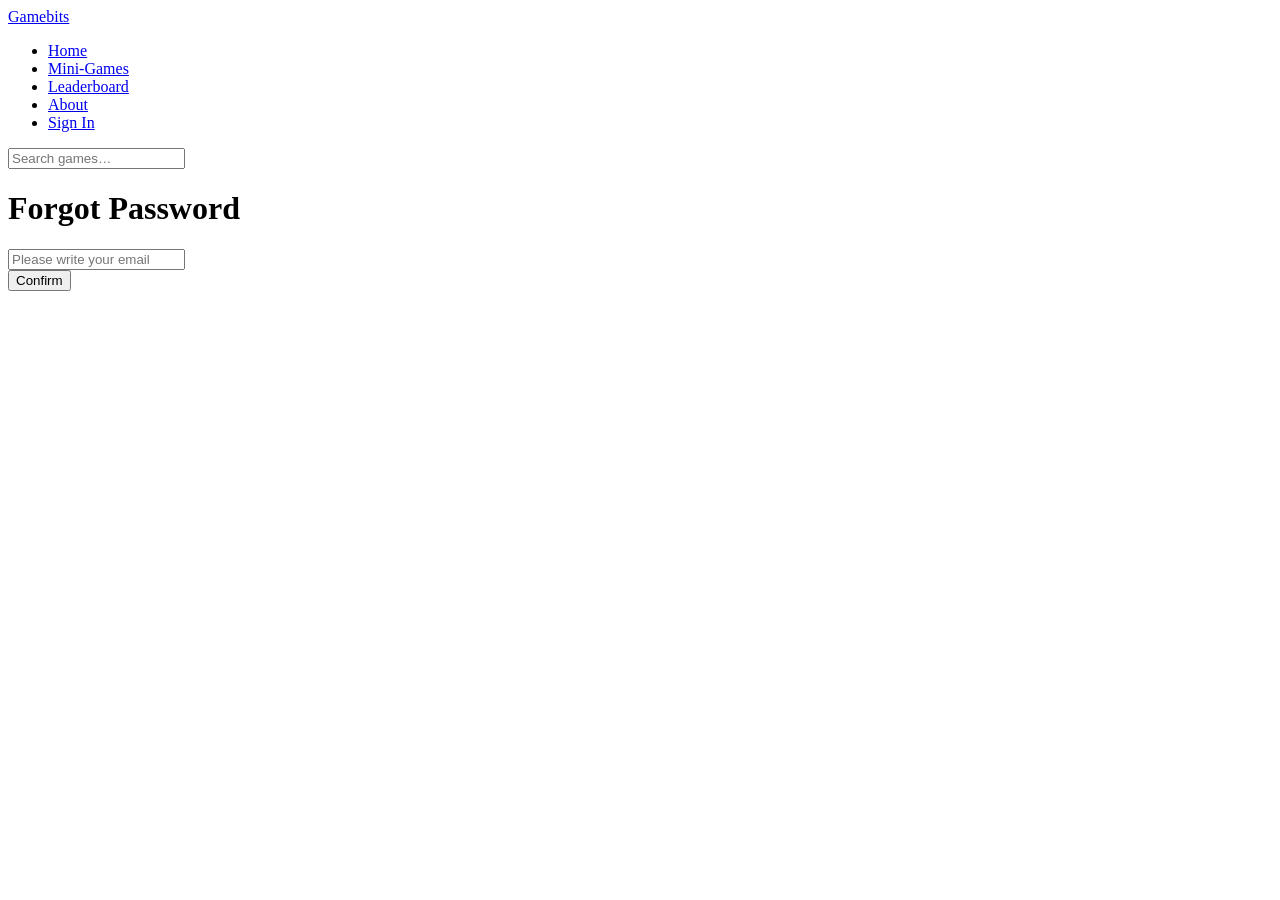
==== auth/forgot-enter-code.html @ 80faaed9 "changes" ====
<!DOCTYPE html>
<html lang="en">

<head>
  <meta charset="UTF-8">
  <meta name="viewport" content="width=device-width, initial-scale=1.0">
  <title>Forgot Password – Enter Code</title>

  <!-- Google Font -->
  <link href="https://fonts.googleapis.com/css2?family=Poppins:wght@300;400;500;600&display=swap" rel="stylesheet">

  <!-- Shared CSS -->
  <link rel="stylesheet" href="../css/styles.css">
</head>

<body>
  <header>
    <nav class="navbar">
      <div class="nav-container">
        <a class="nav-brand" href="../pages/home.html">Gamebits</a>
        <ul class="nav-menu">
          <li class="nav-item"><a class="nav-link" href="../pages/home.html">Home</a></li>
          <li class="nav-item"><a class="nav-link" href="../pages/games.html">Mini-Games</a></li>
          <li class="nav-item"><a class="nav-link" href="../pages/leaderboard.html">Leaderboard</a></li>
          <li class="nav-item"><a class="nav-link" href="../pages/aboutus.html">About</a></li>
          <li class="nav-item"><a class="nav-link active" href="signin.html">Sign In</a></li>
        </ul>
        <form class="nav-search">
          <input type="search" placeholder="Search games…" aria-label="Search">
        </form>
      </div>
    </nav>
  </header>

  <main>
    <div class="forgot-code-wrapper">
      <div class="forgot-code-card">
        <h1>Forgot Password</h1>

        <form>
          <div class="form-group">
            <input type="email" class="form-input small-pill-input" placeholder="Please write your email" required>
          </div>

          <div class="code-dots">
            <span class="code-dot"></span>
            <span class="code-dot"></span>
            <span class="code-dot"></span>
            <span class="code-dot"></span>
            <span class="code-dot"></span>
            <span class="code-dot"></span>
          </div>

          <button type="submit" class="btn-primary">
            Confirm
          </button>
        </form>
      </div>
    </div>
  </main>
</body>

</html>
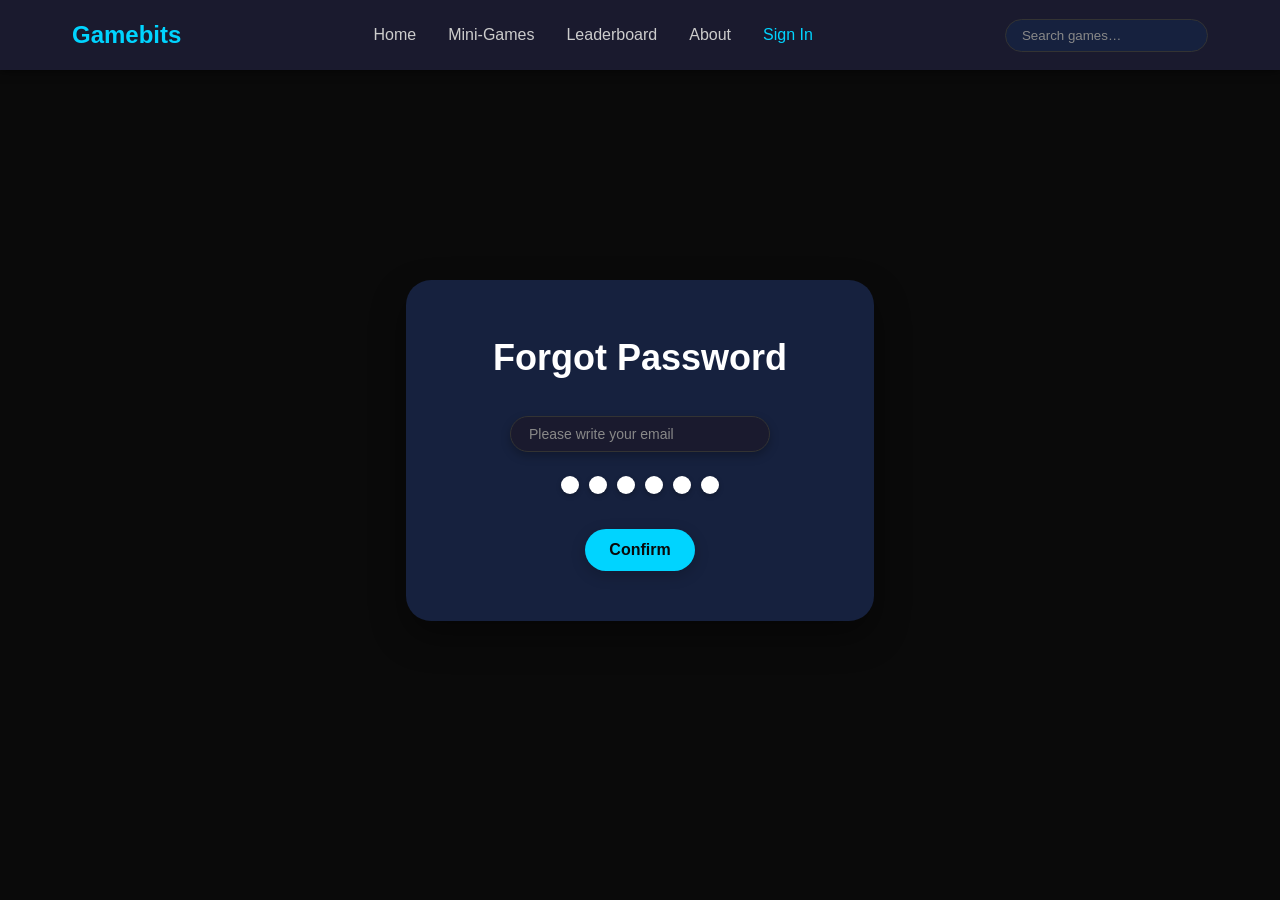
==== commit 7794ef96: "ndryshim" ====
--- a/auth/forgot-enter-code.html
+++ b/auth/forgot-enter-code.html
@@ -22,7 +22,7 @@
           <li class="nav-item"><a class="nav-link" href="../pages/home.html">Home</a></li>
           <li class="nav-item"><a class="nav-link" href="../pages/games.html">Mini-Games</a></li>
           <li class="nav-item"><a class="nav-link" href="../pages/leaderboard.html">Leaderboard</a></li>
-          <li class="nav-item"><a class="nav-link" href="../pages/aboutus.html">About</a></li>
+          <li class="nav-item"><a class="nav-link" href="../about.php">About</a></li>
           <li class="nav-item"><a class="nav-link active" href="signin.html">Sign In</a></li>
         </ul>
         <form class="nav-search">
@@ -60,4 +60,4 @@
   </main>
 </body>
 
-</html>+</html>
--- a/css/styles.css
+++ b/css/styles.css
@@ -0,0 +1,1342 @@
+:root {
+  --bg-primary: #0a0a0a;
+  --bg-secondary: #1a1a2e;
+  --bg-card: #16213e;
+  --accent-blue: #00d4ff;
+  --accent-blue-dark: #0099cc;
+  --text-primary: #ffffff;
+  --text-secondary: #cccccc;
+  --text-muted: #888888;
+  --border-color: #333333;
+}
+
+* {
+  box-sizing: border-box;
+  margin: 0;
+  padding: 0;
+}
+
+body {
+  font-family: "Poppins", sans-serif;
+  min-height: 100vh;
+  background: var(--bg-primary);
+  color: var(--text-primary);
+  line-height: 1.6;
+  margin: 0;
+}
+
+/* --------------------------
+   NAVBAR
+--------------------------- */
+
+.navbar {
+  position: fixed;
+  top: 0;
+  left: 0;
+  right: 0;
+  background: var(--bg-secondary);
+  box-shadow: 0 2px 8px rgba(0, 0, 0, 0.5);
+  z-index: 1000;
+  padding: 1rem 0;
+}
+
+.nav-container {
+  max-width: 1200px;
+  margin: 0 auto;
+  padding: 0 2rem;
+  display: flex;
+  align-items: center;
+  justify-content: space-between;
+}
+
+.nav-brand {
+  font-size: 1.5rem;
+  font-weight: 700;
+  color: var(--accent-blue);
+  text-decoration: none;
+  transition: color 0.3s ease;
+}
+
+.nav-brand:hover {
+  color: var(--accent-blue-dark);
+}
+
+.nav-menu {
+  list-style: none;
+  display: flex;
+  gap: 2rem;
+  margin: 0;
+  padding: 0;
+}
+
+.nav-item {
+  /* no styles */
+}
+
+.nav-link {
+  color: var(--text-secondary);
+  text-decoration: none;
+  font-weight: 500;
+  transition: color 0.3s ease;
+}
+
+.nav-link:hover,
+.nav-link.active {
+  color: var(--accent-blue);
+}
+
+.nav-search {
+  display: flex;
+}
+
+.nav-search input {
+  background: var(--bg-card);
+  border: 1px solid var(--border-color);
+  border-radius: 20px;
+  padding: 0.5rem 1rem;
+  color: var(--text-primary);
+  outline: none;
+  transition: border-color 0.3s ease;
+}
+
+.nav-search input::placeholder {
+  color: var(--text-muted);
+}
+
+.nav-search input:focus {
+  border-color: var(--accent-blue);
+}
+
+/* basic helpers used in about/home */
+.text-center { text-align: center; }
+.text-white { color: #ffffff; }
+.text-muted { color: #6b7280; }
+.text-warning { color: #facc15; }
+.lead { font-size: 1.1rem; }
+.mb-3 { margin-bottom: 1rem; }
+.mb-4 { margin-bottom: 1.5rem; }
+.mb-5 { margin-bottom: 2rem; }
+.mt-3 { margin-top: 1rem; }
+.py-5 { padding: 3rem 0; }
+
+/* grid / cards */
+.row {
+  display: flex;
+  flex-wrap: wrap;
+  margin-left: -12px;
+  margin-right: -12px;
+}
+
+.row.g-4 { row-gap: 1.5rem; column-gap: 1.5rem; }
+
+.col-md-4,
+.col-md-12 {
+  padding: 0 12px;
+}
+
+.col-md-4 {
+  flex: 0 0 33.3333%;
+  max-width: 33.3333%;
+}
+
+.col-md-12 {
+  flex: 0 0 100%;
+  max-width: 100%;
+}
+
+.card {
+  background-color: #ffffff;
+  border-radius: 16px;
+  box-shadow: 0 10px 30px rgba(15, 23, 42, 0.06);
+  border: none;
+  overflow: hidden;
+}
+
+.card-header {
+  padding: 16px 20px;
+  font-weight: 600;
+  font-size: 16px;
+  background: rgba(140, 0, 255, 0.06);
+  border-bottom: 1px solid rgba(148, 163, 184, 0.3);
+}
+
+.card-body {
+  padding: 16px 20px;
+  font-size: 14px;
+  color: #4b5563;
+}
+
+.h-100 { height: 100%; }
+
+.team-card { text-align: center; }
+.card-title { font-size: 16px; font-weight: 600; }
+.card-text { font-size: 13px; color: #6b7280; }
+
+.testimonial-card .card-body,
+.card-body.d-flex.align-items-center {
+  display: flex;
+  gap: 14px;
+  align-items: center;
+}
+
+.rounded-circle { border-radius: 999px; }
+
+.blockquote-footer {
+  margin-top: 6px;
+  font-size: 12px;
+  color: #9ca3af;
+}
+
+.rating { margin-top: 8px; font-size: 20px; }
+
+/* generic button used on about page */
+.btn {
+  display: inline-block;
+  border-radius: 999px;
+  padding: 6px 14px;
+  font-size: 13px;
+  font-weight: 600;
+  cursor: pointer;
+  border: none;
+}
+
+.btn-primary.btn-sm {
+  background: linear-gradient(135deg, var(--accent-yellow), var(--accent-yellow-dark));
+  color: #111827;
+}
+
+/* footer */
+.footer {
+  margin-top: 48px;
+  padding: 24px 0;
+  font-size: 14px;
+  background: var(--bg-secondary);
+  color: var(--text-secondary);
+  text-align: center;
+}
+
+/* --------------------------
+   SHARED FORM STYLES
+--------------------------- */
+
+.form-group {
+  margin-bottom: 24px;
+  text-align: center;
+}
+
+.form-input,
+.small-pill-input {
+  width: 315px;
+  height: 56px;
+  border-radius: 25px;
+  background: #ffffff;
+  border: none;
+  padding: 0 18px;
+  font-size: 16px;
+  color: #333;
+  outline: none;
+  box-shadow: 0 4px 10px rgba(0, 0, 0, 0.25);
+  font-family: "Inter", sans-serif;
+}
+
+.form-input::placeholder,
+.small-pill-input::placeholder {
+  color: #c4c4c4;
+}
+
+.small-pill-input {
+  width: 260px;
+  height: 36px;
+  font-size: 14px;
+}
+
+/* --------------------------
+   BUTTONS
+--------------------------- */
+
+.btn-primary {
+  display: inline-block;
+  border: none;
+  border-radius: 25px;
+  cursor: pointer;
+  font-weight: 600;
+  font-size: 1rem;
+  padding: 0.75rem 1.5rem;
+  text-decoration: none;
+  transition: all 0.3s ease;
+  box-shadow: 0 4px 15px rgba(0, 0, 0, 0.2);
+  background: var(--accent-blue);
+  color: var(--bg-primary);
+}
+
+.btn-primary:hover {
+  background: var(--accent-blue-dark);
+  transform: translateY(-2px);
+  box-shadow: 0 6px 20px rgba(0, 212, 255, 0.5);
+}
+
+/* --------------------------
+   SHARED FORM STYLES
+--------------------------- */
+
+.form-group {
+  margin-bottom: 24px;
+  text-align: center;
+}
+
+.form-input,
+.small-pill-input {
+  width: 100%;
+  max-width: 315px;
+  height: 56px;
+  border-radius: 25px;
+  background: var(--bg-secondary);
+  border: 1px solid var(--border-color);
+  padding: 0 18px;
+  font-size: 16px;
+  color: var(--text-primary);
+  outline: none;
+  box-shadow: 0 4px 10px rgba(0, 0, 0, 0.25);
+  font-family: "Inter", sans-serif;
+  transition: border-color 0.3s ease;
+}
+
+.form-input::placeholder,
+.small-pill-input::placeholder {
+  color: var(--text-muted);
+}
+
+.form-input:focus {
+  border-color: var(--accent-blue);
+}
+
+.small-pill-input {
+  width: 100%;
+  max-width: 260px;
+  height: 36px;
+  font-size: 14px;
+}
+
+/* --------------------------
+   AUTH PAGE WRAPPERS
+--------------------------- */
+
+.login-wrapper,
+.signup-wrapper,
+.forgot-wrapper,
+.forgot-code-wrapper,
+.forgot-new-wrapper,
+.forgot-result-wrapper {
+  min-height: 100vh;
+  display: flex;
+  align-items: center;
+  justify-content: center;
+  padding: 2rem;
+  background: var(--bg-primary);
+}
+
+/* all login cards */
+.login-card,
+.signup-card,
+.forgot-card,
+.forgot-code-card,
+.forgot-new-card,
+.forgot-result-card {
+  width: 100%;
+  max-width: 468px;
+  background: var(--bg-card);
+  border-radius: 25px;
+  color: var(--text-primary);
+  text-align: center;
+  box-shadow: 0 15px 35px rgba(0, 0, 0, 0.4);
+  padding: 2rem;
+}
+
+/* Log in & Sign up */
+
+.login-card h1,
+.signup-card h1 {
+  font-family: "Inter", sans-serif;
+  font-weight: 700;
+  font-size: 50px;
+  line-height: 1;
+  margin: 85px 0 76px;
+}
+
+.signup-card {
+  padding: 0 35px 40px;
+}
+
+.signup-card form,
+.login-card form {
+  display: flex;
+  flex-direction: column;
+  align-items: center;
+}
+
+.forgot-password {
+  margin-bottom: 20px;
+  font-size: 15px;
+  font-family: "Inter", sans-serif;
+  opacity: 0.85;
+}
+
+.forgot-password a {
+  color: #ffffff;
+  text-decoration: none;
+}
+
+.forgot-password a:hover {
+  text-decoration: underline;
+}
+
+.signup-text,
+.login-text {
+  margin-top: 26px;
+  font-size: 0.8rem;
+  opacity: 0.9;
+}
+
+.signup-text a,
+.login-text a {
+  color: rgba(41, 233, 217, 1);
+  font-weight: 500;
+  text-decoration: none;
+}
+
+.signup-text a:hover,
+.login-text a:hover {
+  text-decoration: underline;
+}
+
+/* Forgot password – email input */
+
+.forgot-wrapper {
+  background-color: var(--purple-bg);
+}
+
+.forgot-card {
+  padding: 60px 35px 50px;
+  transition: box-shadow 0.2s ease;
+}
+
+.forgot-card h1,
+.forgot-code-card h1,
+.forgot-new-card h1 {
+  font-family: "Inter", sans-serif;
+  font-weight: 700;
+  font-size: 36px;
+  line-height: 1;
+  margin-bottom: 40px;
+}
+
+.forgot-card:focus-within,
+.forgot-code-card:focus-within,
+.forgot-new-card:focus-within {
+  box-shadow: 0 0 45px 18px rgba(255, 255, 255, 0.95);
+}
+
+/* Forgot password – enter code */
+
+.forgot-code-card {
+  padding: 60px 40px 50px;
+}
+
+.code-dots {
+  display: flex;
+  justify-content: center;
+  gap: 10px;
+  margin: 18px 0 35px;
+}
+
+.code-dot {
+  width: 18px;
+  height: 18px;
+  border-radius: 50%;
+  background: #ffffff;
+  box-shadow: 0 2px 5px rgba(0, 0, 0, 0.25);
+}
+
+/* Forgot password – new password */
+
+.forgot-new-card {
+  padding: 60px 40px 50px;
+}
+
+/* Forgot result pages (correct/incorrect) */
+
+.forgot-result-card {
+  padding: 80px 40px 70px;
+  box-shadow: 0 0 45px 18px rgba(255, 255, 255, 0.95);
+}
+
+.forgot-result-message {
+  font-family: "Inter", sans-serif;
+  font-size: 18px;
+  line-height: 1.4;
+  margin-bottom: 40px;
+}
+
+/* --------------------------
+   HOME PAGE (home.html)
+--------------------------- */
+
+.hero {
+  padding-top: 120px;
+  padding-bottom: 80px;
+  max-width: 960px;
+  margin: 0 auto;
+  text-align: center;
+}
+
+.hero-title {
+  font-family: "Inter", sans-serif;
+  font-weight: 700;
+  font-size: 40px;
+  line-height: 1.15;
+  color: var(--text-primary);
+  margin-bottom: 16px;
+}
+
+.hero-sub {
+  font-size: 16px;
+  line-height: 1.6;
+  color: var(--text-secondary);
+  max-width: 640px;
+  margin: 0 auto;
+}
+
+.hero-buttons {
+  display: flex;
+  justify-content: center;
+  gap: 16px;
+  margin-top: 32px;
+}
+
+.section-title {
+  font-family: "Inter", sans-serif;
+  font-weight: 600;
+  font-size: 24px;
+  text-align: center;
+  color: var(--text-primary);
+  margin: 40px 0 16px;
+}
+
+.featured-games,
+.why-section,
+.testimonials {
+  padding: 0 2rem;
+  max-width: 1200px;
+  margin: 0 auto;
+}
+
+.games-grid,
+.why-grid,
+.testimonials-grid {
+  display: grid;
+  grid-template-columns: repeat(auto-fit, minmax(280px, 1fr));
+  gap: 20px;
+  margin-bottom: 4rem;
+}
+
+.game-card,
+.why-card,
+.testimonial-card {
+  background: var(--bg-card);
+  border-radius: 16px;
+  padding: 20px;
+  box-shadow: 0 10px 30px rgba(0, 0, 0, 0.3);
+  transition: transform 0.3s ease, box-shadow 0.3s ease;
+}
+
+.game-card:hover,
+.why-card:hover,
+.testimonial-card:hover {
+  transform: translateY(-5px);
+  box-shadow: 0 15px 40px rgba(0, 0, 0, 0.4);
+}
+
+.game-title {
+  font-weight: 600;
+  font-size: 18px;
+  margin-bottom: 8px;
+  color: var(--text-primary);
+}
+
+.game-desc {
+  font-size: 14px;
+  color: var(--text-secondary);
+  margin-bottom: 16px;
+}
+
+.why-card {
+  text-align: center;
+}
+
+.why-icon {
+  font-size: 32px;
+  margin-bottom: 12px;
+}
+
+.why-title {
+  font-weight: 600;
+  font-size: 16px;
+  margin-bottom: 8px;
+  color: var(--text-primary);
+}
+
+.why-text {
+  font-size: 14px;
+  color: var(--text-secondary);
+}
+
+.testimonial-avatar {
+  width: 50px;
+  height: 50px;
+  border-radius: 50%;
+  background: linear-gradient(135deg, var(--accent-blue), var(--accent-blue-dark));
+  margin-bottom: 12px;
+}
+
+.testimonial-text {
+  font-size: 16px;
+  color: var(--text-primary);
+  margin-bottom: 8px;
+  font-style: italic;
+}
+
+.testimonial-meta {
+  font-size: 14px;
+  color: var(--text-secondary);
+  font-weight: 500;
+}
+
+.cta-banner {
+  max-width: 960px;
+  margin: 40px auto 0;
+  padding: 40px 20px;
+  border-radius: 20px;
+  background: var(--bg-card);
+  text-align: center;
+  box-shadow: 0 10px 30px rgba(0, 0, 0, 0.3);
+}
+
+.cta-title {
+  font-family: "Inter", sans-serif;
+  font-weight: 600;
+  font-size: 28px;
+  color: var(--text-primary);
+  margin-bottom: 8px;
+}
+
+.cta-text {
+  font-size: 16px;
+  color: var(--text-secondary);
+  margin-bottom: 24px;
+}
+
+/* --------------------------
+   RESPONSIVE TWEAKS
+--------------------------- */
+
+@media (max-width: 900px) {
+  .nav-container {
+    padding: 0 1rem;
+  }
+
+  .nav-menu {
+    gap: 1rem;
+  }
+
+  .games-grid,
+  .why-grid,
+  .testimonials-grid,
+  .features-grid,
+  .team-grid {
+    grid-template-columns: repeat(auto-fit, minmax(250px, 1fr));
+  }
+}
+
+@media (max-width: 640px) {
+  .nav-container {
+    flex-direction: column;
+    gap: 1rem;
+  }
+
+  .nav-menu {
+    flex-direction: column;
+    gap: 0.5rem;
+  }
+
+  .hero {
+    padding-top: 96px;
+    padding-bottom: 56px;
+  }
+
+  .hero-title {
+    font-size: 32px;
+  }
+
+  .games-grid,
+  .why-grid,
+  .testimonials-grid,
+  .features-grid,
+  .team-grid {
+    grid-template-columns: 1fr;
+  }
+
+  .hero-buttons {
+    flex-direction: column;
+  }
+}
+
+/* --------------------------
+   ABOUT PAGE STYLES
+--------------------------- */
+
+.about-section {
+  padding: 120px 2rem 40px;
+  max-width: 1200px;
+  margin: 0 auto;
+}
+
+.about-container h2 {
+  text-align: center;
+  margin-bottom: 2rem;
+  color: var(--text-primary);
+}
+
+.about-container > p {
+  text-align: center;
+  max-width: 800px;
+  margin: 0 auto 4rem;
+  font-size: 1.1rem;
+  color: var(--text-secondary);
+}
+
+.features-grid,
+.team-grid,
+.testimonials-grid {
+  display: grid;
+  grid-template-columns: repeat(auto-fit, minmax(280px, 1fr));
+  gap: 2rem;
+  margin-bottom: 4rem;
+}
+
+.feature-card,
+.team-card,
+.testimonial-card {
+  background: var(--bg-card);
+  border-radius: 16px;
+  padding: 2rem;
+  box-shadow: 0 10px 30px rgba(0, 0, 0, 0.3);
+  transition: transform 0.3s ease, box-shadow 0.3s ease;
+}
+
+.feature-card:hover,
+.team-card:hover,
+.testimonial-card:hover {
+  transform: translateY(-5px);
+  box-shadow: 0 15px 40px rgba(0, 0, 0, 0.4);
+}
+
+.feature-card h3 {
+  margin-bottom: 1rem;
+  color: var(--text-primary);
+}
+
+.feature-card p {
+  color: var(--text-secondary);
+  margin-bottom: 1.5rem;
+}
+
+.team-card h4 {
+  margin-bottom: 0.5rem;
+  color: var(--text-primary);
+}
+
+.team-card p {
+  color: var(--text-secondary);
+}
+
+.ratings-section {
+  text-align: center;
+  margin-bottom: 4rem;
+}
+
+.ratings-section h3 {
+  margin-bottom: 1rem;
+  color: var(--text-primary);
+}
+
+.rating {
+  font-size: 1.5rem;
+  color: var(--accent-blue);
+  margin-bottom: 0.5rem;
+}
+
+.rating span:last-child {
+  color: var(--text-secondary);
+  font-size: 0.9rem;
+}
+
+.faq-section {
+  margin-bottom: 4rem;
+}
+
+.faq-card {
+  background: var(--bg-card);
+  border-radius: 16px;
+  padding: 2rem;
+  box-shadow: 0 10px 30px rgba(0, 0, 0, 0.3);
+  max-width: 800px;
+  margin: 0 auto;
+}
+
+.faq-card h3 {
+  text-align: center;
+  margin-bottom: 2rem;
+  color: var(--text-primary);
+}
+
+.faq-list {
+  display: flex;
+  flex-direction: column;
+  gap: 1.5rem;
+}
+
+.faq-item h4 {
+  margin-bottom: 0.5rem;
+  color: var(--text-primary);
+}
+
+.faq-item p {
+  color: var(--text-secondary);
+}
+
+.testimonials-section {
+  margin-bottom: 4rem;
+}
+
+.testimonials-grid {
+  max-width: 1000px;
+  margin: 0 auto;
+}
+
+.testimonial-card {
+  display: flex;
+  align-items: flex-start;
+  gap: 1rem;
+}
+
+.testimonial-avatar {
+  width: 60px;
+  height: 60px;
+  border-radius: 50%;
+  flex-shrink: 0;
+}
+
+.testimonial-card h4 {
+  margin-bottom: 0.5rem;
+  color: var(--text-primary);
+}
+
+.testimonial-card p {
+  margin-bottom: 0.5rem;
+  color: var(--text-secondary);
+  font-style: italic;
+}
+
+.testimonial-card cite {
+  color: var(--text-muted);
+  font-size: 0.9rem;
+}
+
+/* --------------------------
+   ADMIN HELPERS
+--------------------------- */
+
+.admin-wrap {
+  max-width: 1200px;
+  margin: 2rem auto;
+  padding: 0 2rem;
+}
+
+.admin-dashboard-layout {
+  display: flex;
+  flex-direction: column;
+  gap: 2rem;
+  padding-bottom: 2rem;
+}
+
+.admin-dashboard-layout .admin-grid {
+  margin-bottom: 0;
+}
+
+.admin-actions {
+  padding: 1rem;
+}
+
+.admin-actions-row {
+  display: flex;
+  flex-wrap: wrap;
+  gap: 1rem;
+  justify-content: center;
+}
+
+.admin-hero {
+  margin-top: 2rem;
+}
+
+.alert {
+  padding: 1rem;
+  border-radius: 8px;
+  margin-bottom: 1rem;
+  color: white;
+}
+
+.alert-success { background: #10b981; }
+.alert-error { background: #ef4444; }
+
+.admin-search {
+  display: flex;
+  gap: 0.5rem;
+  flex-wrap: wrap;
+  align-items: center;
+  margin-bottom: 2rem;
+}
+
+.admin-search-input {
+  width: 100%;
+  max-width: 400px;
+  padding: 0.75rem;
+  border-radius: 8px;
+  border: 1px solid var(--border-color);
+  background: var(--bg-card);
+  color: var(--text-primary);
+}
+
+.admin-search-btn {
+  padding: 0.75rem 1.25rem;
+}
+
+.admin-empty {
+  color: var(--text-secondary);
+  text-align: center;
+  padding: 3rem;
+}
+
+.admin-games-grid {
+  grid-template-columns: repeat(auto-fill, minmax(300px, 1fr));
+}
+
+.admin-game-card {
+  border: 1px solid var(--border-color);
+  padding: 1.5rem;
+}
+
+.admin-game-image {
+  width: 100%;
+  height: 200px;
+  object-fit: cover;
+  border-radius: 8px;
+  margin-bottom: 1rem;
+}
+
+.admin-game-desc {
+  font-size: 0.9rem;
+  margin-bottom: 1rem;
+}
+
+.admin-card-actions {
+  display: flex;
+  gap: 0.5rem;
+  flex-wrap: wrap;
+}
+
+.admin-inline-form {
+  display: inline;
+}
+
+.btn-small {
+  font-size: 0.9rem;
+  padding: 0.5rem 1rem;
+}
+
+.btn-danger {
+  background: #ef4444;
+  color: white;
+}
+
+.btn-danger:hover {
+  background: #dc2626;
+  box-shadow: 0 6px 20px rgba(239, 68, 68, 0.45);
+}
+
+.admin-pagination {
+  display: flex;
+  justify-content: center;
+  gap: 0.5rem;
+  align-items: center;
+  margin-top: 2rem;
+  flex-wrap: wrap;
+}
+
+.admin-page-info {
+  color: var(--text-secondary);
+  padding: 0.75rem 1rem;
+}
+
+/* Slider basic */
+.slider { position: relative; overflow: hidden; }
+
+.slide { display: none; }
+.slide.is-active { display: block; }
+
+.slider-image {
+  width: 100%;
+  display: block;
+  max-height: 360px;
+  object-fit: cover;
+  border-radius: 10px;
+}
+
+.slider-empty {
+  text-align: center;
+  color: var(--text-secondary);
+  margin: 0 auto 1.5rem;
+}
+
+/* Buttons */
+.slider-btn {
+  position: absolute;
+  top: 50%;
+  transform: translateY(-50%);
+  border: 1px solid var(--border-color);
+  background: var(--bg-secondary);
+  color: var(--text-primary);
+  padding: 10px 14px;
+  border-radius: 10px;
+  cursor: pointer;
+  z-index: 10;
+}
+
+.slider-btn.prev { left: 12px; }
+.slider-btn.next { right: 12px; }
+
+/* Dots */
+.slider-dots {
+  position: absolute;
+  bottom: 12px;
+  left: 50%;
+  transform: translateX(-50%);
+  display: flex;
+  gap: 8px;
+  z-index: 10;
+}
+
+.slider-dot {
+  width: 10px;
+  height: 10px;
+  border-radius: 50%;
+  border: 1px solid var(--border-color);
+  background: transparent;
+  cursor: pointer;
+}
+
+.slider-dot.is-active {
+  background: var(--accent-blue);
+  border-color: var(--accent-blue);
+}
+/* --------------------------
+   PUBLIC NEWS
+--------------------------- */
+
+.news-wrap {
+  max-width: 1200px;
+  margin: 2rem auto;
+  padding: 0 2rem;
+}
+
+.news-search {
+  display: flex;
+  gap: 0.5rem;
+  flex-wrap: wrap;
+  margin-bottom: 2rem;
+}
+
+.search-wrapper {
+  display: flex;
+  justify-content: center;
+}
+
+.search-wrapper .news-search {
+  width: 100%;
+  max-width: 700px;
+  justify-content: center;
+}
+
+.news-search-input {
+  width: 100%;
+  max-width: 400px;
+  padding: 0.75rem;
+  border-radius: 8px;
+  border: 1px solid var(--border-color);
+  background: var(--bg-card);
+  color: var(--text-primary);
+  outline: none;
+}
+
+.news-search-input:focus {
+  border-color: var(--accent-blue);
+}
+
+.news-search-btn {
+  white-space: nowrap;
+}
+
+.news-empty {
+  color: var(--text-secondary);
+  text-align: center;
+  padding: 3rem;
+}
+
+.news-list {
+  display: flex;
+  flex-direction: column;
+  gap: 2rem;
+}
+
+.news-card {
+  border: 1px solid var(--border-color);
+  padding: 2rem;
+}
+
+.news-row {
+  display: flex;
+  gap: 2rem;
+  align-items: flex-start;
+}
+
+.news-thumb {
+  width: 200px;
+  height: 200px;
+  object-fit: cover;
+  border-radius: 8px;
+  flex-shrink: 0;
+  border: 1px solid var(--border-color);
+}
+
+.news-content {
+  flex: 1;
+}
+
+.news-title {
+  margin-bottom: 0.5rem;
+}
+
+.news-title-link {
+  color: var(--accent-blue);
+  text-decoration: none;
+}
+
+.news-title-link:hover {
+  text-decoration: underline;
+}
+
+.news-date {
+  color: var(--text-muted);
+  font-size: 0.9rem;
+  margin-bottom: 1rem;
+}
+
+.news-excerpt {
+  color: var(--text-secondary);
+  margin-bottom: 1rem;
+  line-height: 1.6;
+}
+
+.news-actions {
+  display: flex;
+  gap: 1rem;
+  align-items: center;
+  flex-wrap: wrap;
+}
+
+.news-pdf-link {
+  color: var(--accent-blue);
+  text-decoration: none;
+}
+
+.news-pdf-link:hover {
+  text-decoration: underline;
+}
+
+.news-pagination {
+  display: flex;
+  justify-content: center;
+  gap: 0.5rem;
+  margin-top: 2rem;
+  flex-wrap: wrap;
+}
+
+.news-page-info {
+  color: var(--text-secondary);
+  padding: 0.75rem 1rem;
+}
+
+/* --------------------------
+   NEWS DETAILS
+--------------------------- */
+
+.news-details-wrap {
+  max-width: 900px;
+  margin: 2rem auto;
+  padding: 0 2rem;
+}
+
+.news-details-card {
+  padding: 2rem;
+  border: 1px solid var(--border-color);
+}
+
+.news-details-date {
+  color: var(--text-muted);
+}
+
+.news-details-attachment {
+  margin-bottom: 2rem;
+}
+
+.news-details-image {
+  width: 100%;
+  max-height: 500px;
+  object-fit: cover;
+  border-radius: 8px;
+  border: 1px solid var(--border-color);
+}
+
+.news-details-pdf {
+  background: var(--bg-secondary);
+  padding: 2rem;
+  border-radius: 8px;
+  text-align: center;
+  border: 1px solid var(--border-color);
+}
+
+.news-details-pdf-label {
+  color: var(--text-secondary);
+  margin-bottom: 1rem;
+}
+
+.news-details-body {
+  color: var(--text-secondary);
+  line-height: 1.8;
+  font-size: 1.05rem;
+}
+
+@media (max-width: 640px) {
+  .news-row {
+    flex-direction: column;
+  }
+  .news-thumb {
+    width: 100%;
+    height: 240px;
+  }
+}
+/* --------------------------
+   LEADERBOARD (public)
+--------------------------- */
+
+.leaderboard-wrap {
+  max-width: 1200px;
+  margin: 2rem auto;
+  padding: 0 2rem;
+}
+
+.leaderboard-empty {
+  color: var(--text-secondary);
+  text-align: center;
+  padding: 3rem;
+}
+
+.leaderboard-card {
+  background: var(--bg-card);
+  border-radius: 12px;
+  border: 1px solid var(--border-color);
+  overflow: hidden;
+}
+
+.leaderboard-table {
+  width: 100%;
+  border-collapse: collapse;
+}
+
+.leaderboard-table thead tr {
+  background: var(--bg-secondary);
+  border-bottom: 2px solid var(--border-color);
+}
+
+.leaderboard-table th,
+.leaderboard-table td {
+  padding: 1rem;
+  text-align: left;
+}
+
+.leaderboard-table th {
+  color: var(--text-primary);
+  font-weight: 600;
+}
+
+.leaderboard-table tbody tr {
+  border-bottom: 1px solid var(--border-color);
+}
+
+.leaderboard-rank {
+  color: var(--text-primary);
+  font-weight: 600;
+}
+
+.leaderboard-player,
+.leaderboard-game {
+  color: var(--text-secondary);
+}
+
+.leaderboard-score {
+  color: var(--accent-blue);
+  font-weight: 700;
+  font-size: 1.05rem;
+}
+
+.leaderboard-date {
+  color: var(--text-muted);
+  font-size: 0.9rem;
+}
+
+.right {
+  text-align: right;
+}
+
+.leaderboard-pagination {
+  display: flex;
+  justify-content: center;
+  gap: 0.5rem;
+  margin-top: 2rem;
+  flex-wrap: wrap;
+}
+
+.leaderboard-page-info {
+  color: var(--text-secondary);
+  padding: 0.75rem 1rem;
+}
+
+@media (max-width: 700px) {
+  .leaderboard-wrap {
+    padding: 0 1rem;
+  }
+
+  .leaderboard-table th,
+  .leaderboard-table td {
+    padding: 0.75rem;
+  }
+}
